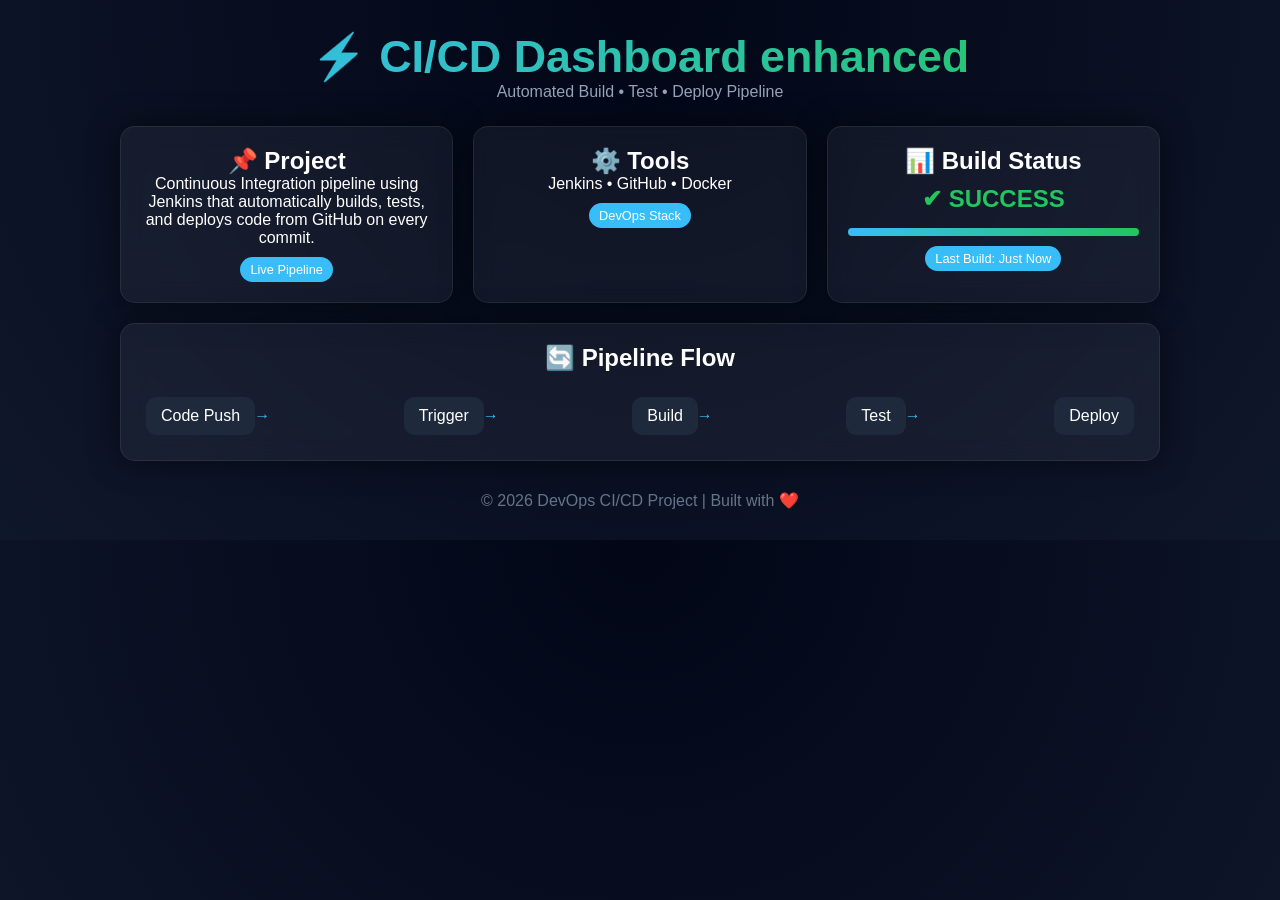
==== index.html @ c314674c "Updated project files" ====
<!DOCTYPE html>
<html lang="en">
<head>
<meta charset="UTF-8">
<meta name="viewport" content="width=device-width, initial-scale=1.0">
<title>CI/CD Dashboard</title>
<link rel="stylesheet" href="styles.css">

</head>

<body>

<div class="container">

<h1>⚡ CI/CD Dashboard enhanced</h1>
<p class="subtitle">Automated Build • Test • Deploy Pipeline</p>

<div class="grid">

<div class="card">
<h2>📌 Project</h2>
<p>
Continuous Integration pipeline using Jenkins that automatically builds, tests, 
and deploys code from GitHub on every commit.
</p>
<span class="badge">Live Pipeline</span>
</div>

<div class="card">
<h2>⚙️ Tools</h2>
<p>Jenkins • GitHub • Docker</p>
<span class="badge">DevOps Stack</span>
</div>

<div class="card">
<h2>📊 Build Status</h2>
<div class="status">✔ SUCCESS</div>
<div class="progress">
    <div class="progress-bar"></div>
</div>
<span class="badge">Last Build: Just Now</span>
</div>

</div>

<div class="card" style="margin-top:20px;">
<h2>🔄 Pipeline Flow</h2>

<div class="pipeline">
<div class="step">Code Push</div>
<div class="step">Trigger</div>
<div class="step">Build</div>
<div class="step">Test</div>
<div class="step">Deploy</div>
</div>

</div>

<footer>
© 2026 DevOps CI/CD Project | Built with ❤️
</footer>

</div>

</body>
</html>
---- styles.css ----
*{
    margin:0;
    padding:0;
    box-sizing:border-box;
    font-family:'Segoe UI',sans-serif;
}

body{
    background: radial-gradient(circle at top, #020617, #0f172a);
    color:#fff;
    text-align:center;
}

/* CONTAINER */
.container{
    max-width:1100px;
    margin:auto;
    padding:30px;
}

/* TITLE */
h1{
    font-size:2.8rem;
    background: linear-gradient(90deg,#38bdf8,#22c55e);
    -webkit-background-clip:text;
    -webkit-text-fill-color: transparent;
}

.subtitle{
    color:#94a3b8;
    margin-bottom:25px;
}

/* GRID */
.grid{
    display:grid;
    grid-template-columns:repeat(auto-fit,minmax(250px,1fr));
    gap:20px;
}

/* CARD */
.card{
    background: rgba(255,255,255,0.05);
    backdrop-filter: blur(12px);
    border-radius:15px;
    padding:20px;
    box-shadow:0 0 30px rgba(0,0,0,0.5);
    transition:0.3s;
    border:1px solid rgba(255,255,255,0.08);
}

.card:hover{
    transform:translateY(-6px) scale(1.02);
}

/* STATUS */
.status{
    font-size:1.5rem;
    color:#22c55e;
    margin-top:10px;
    font-weight:bold;
    animation: glow 1.5s infinite alternate;
}

@keyframes glow{
    from { text-shadow:0 0 5px #22c55e; }
    to { text-shadow:0 0 15px #22c55e; }
}

/* PIPELINE FLOW */
.pipeline{
    display:flex;
    justify-content:space-between;
    margin-top:20px;
    flex-wrap:wrap;
}

.step{
    background:#1e293b;
    padding:10px 15px;
    border-radius:10px;
    margin:5px;
    position:relative;
    transition:0.3s;
}

.step:hover{
    background:#334155;
}

.step::after{
    content:'→';
    position:absolute;
    right:-15px;
    top:50%;
    transform:translateY(-50%);
    color:#38bdf8;
}

.step:last-child::after{
    content:'';
}

/* PROGRESS BAR */
.progress{
    height:8px;
    width:100%;
    background:#1e293b;
    border-radius:10px;
    margin-top:15px;
    overflow:hidden;
}

.progress-bar{
    height:100%;
    width:100%;
    background:linear-gradient(90deg,#38bdf8,#22c55e);
    animation: progress 3s infinite;
}

@keyframes progress{
    0%{width:0%;}
    100%{width:100%;}
}

/* BADGE */
.badge{
    background:#38bdf8;
    padding:5px 10px;
    border-radius:20px;
    font-size:0.8rem;
    margin-top:10px;
    display:inline-block;
}

/* FOOTER */
footer{
    margin-top:30px;
    color:#64748b;
}

/* RESPONSIVE */
@media(max-width:600px){
    h1{
        font-size:2rem;
    }
    .pipeline{
        flex-direction:column;
        align-items:center;
    }
    .step::after{
        display:none;
    }
}
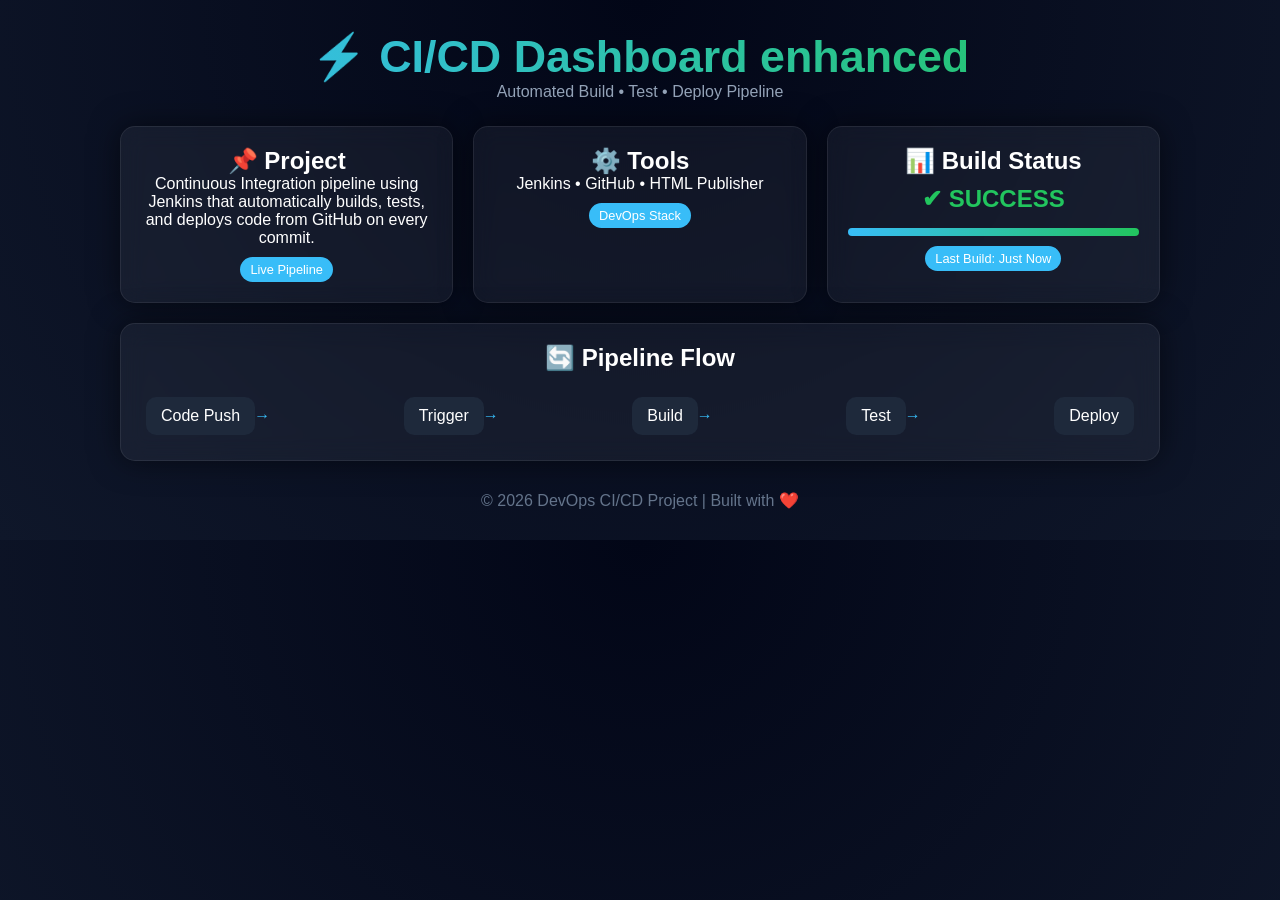
==== commit 629ab6fc: "Updated project files" ====
--- a/index.html
+++ b/index.html
@@ -28,7 +28,7 @@
 
 <div class="card">
 <h2>⚙️ Tools</h2>
-<p>Jenkins • GitHub • Docker</p>
+<p>Jenkins • GitHub • HTML Publisher</p>
 <span class="badge">DevOps Stack</span>
 </div>
 
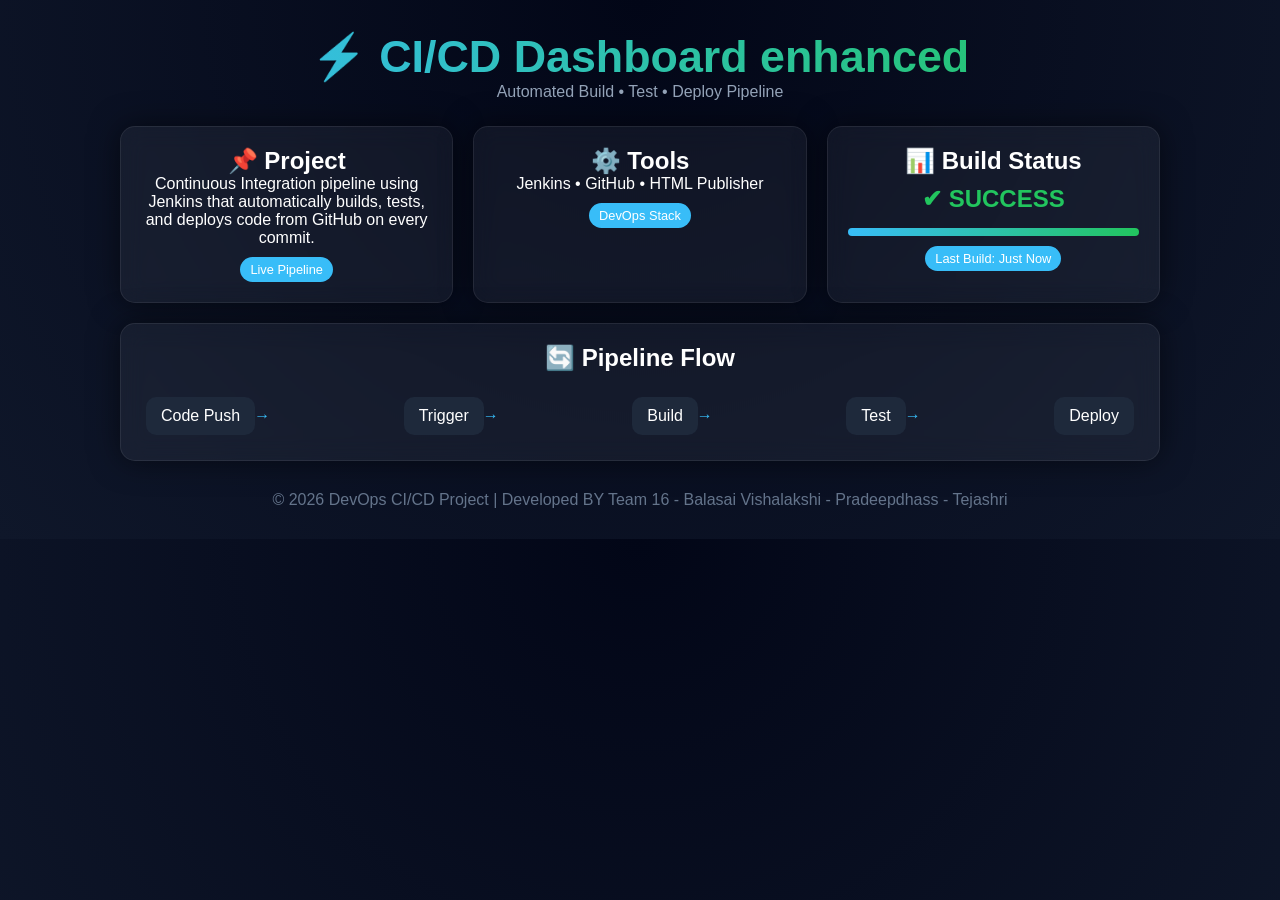
==== commit bffb2942: "Updated project files" ====
--- a/index.html
+++ b/index.html
@@ -57,7 +57,7 @@
 </div>
 
 <footer>
-© 2026 DevOps CI/CD Project | Built with ❤️
+© 2026 DevOps CI/CD Project | Developed BY Team 16 - Balasai Vishalakshi  - Pradeepdhass - Tejashri
 </footer>
 
 </div>
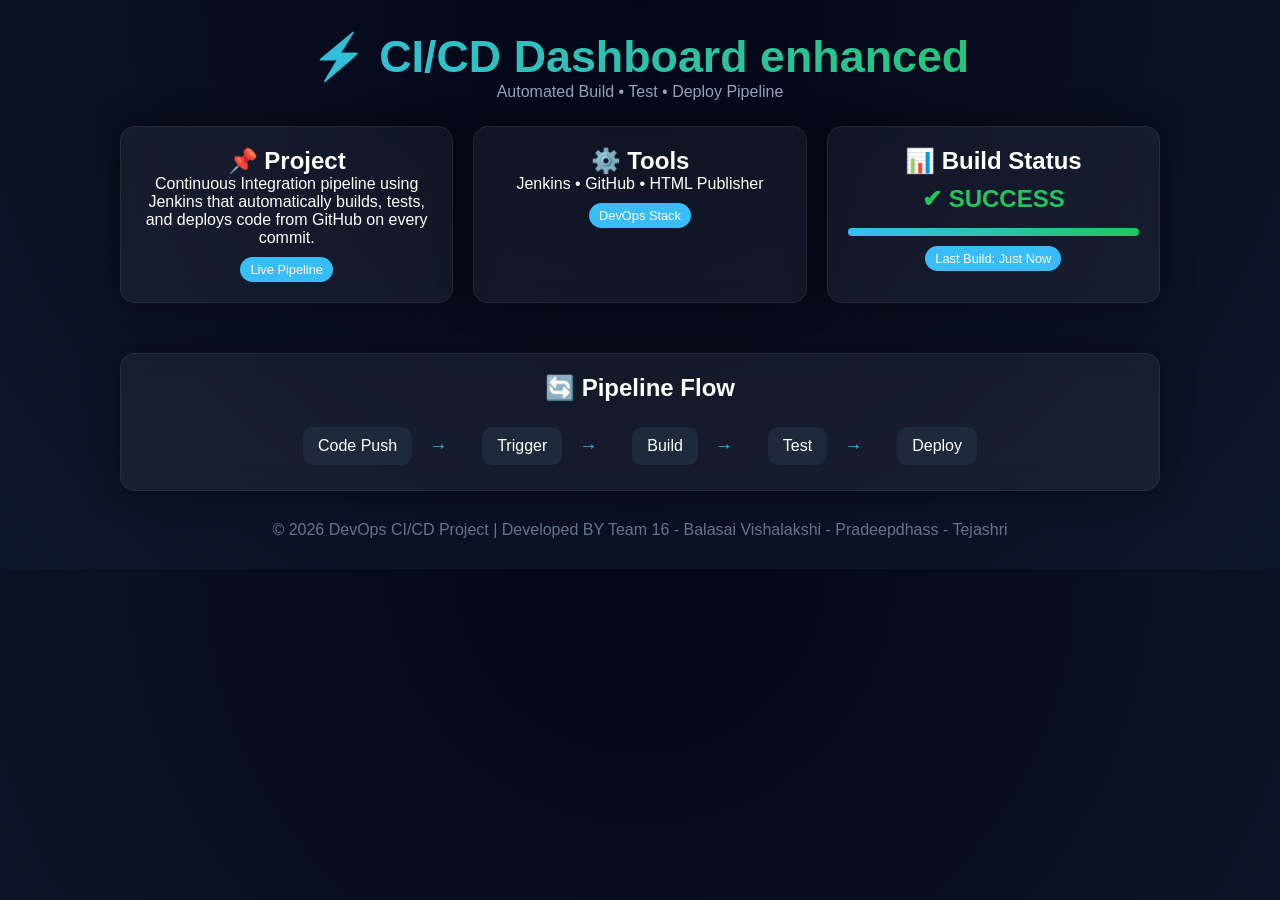
==== commit 19fbad41: "Updated project files" ====
--- a/index.html
+++ b/index.html
@@ -43,7 +43,7 @@
 
 </div>
 
-<div class="card" style="margin-top:20px;">
+<div class="card" style="margin-top:50px;">
 <h2>🔄 Pipeline Flow</h2>
 
 <div class="pipeline">
--- a/styles.css
+++ b/styles.css
@@ -72,9 +72,14 @@
 /* PIPELINE FLOW */
 .pipeline{
     display:flex;
-    justify-content:space-between;
+    justify-content:center;   
+    gap:60px;                 
     margin-top:20px;
     flex-wrap:wrap;
+}
+
+.pipeline-container{
+    margin-top:50px;  /* increase spacing */
 }
 
 .step{
@@ -93,10 +98,11 @@
 .step::after{
     content:'→';
     position:absolute;
-    right:-15px;
+    right:-35px;   
     top:50%;
     transform:translateY(-50%);
     color:#38bdf8;
+    font-size:18px;
 }
 
 .step:last-child::after{
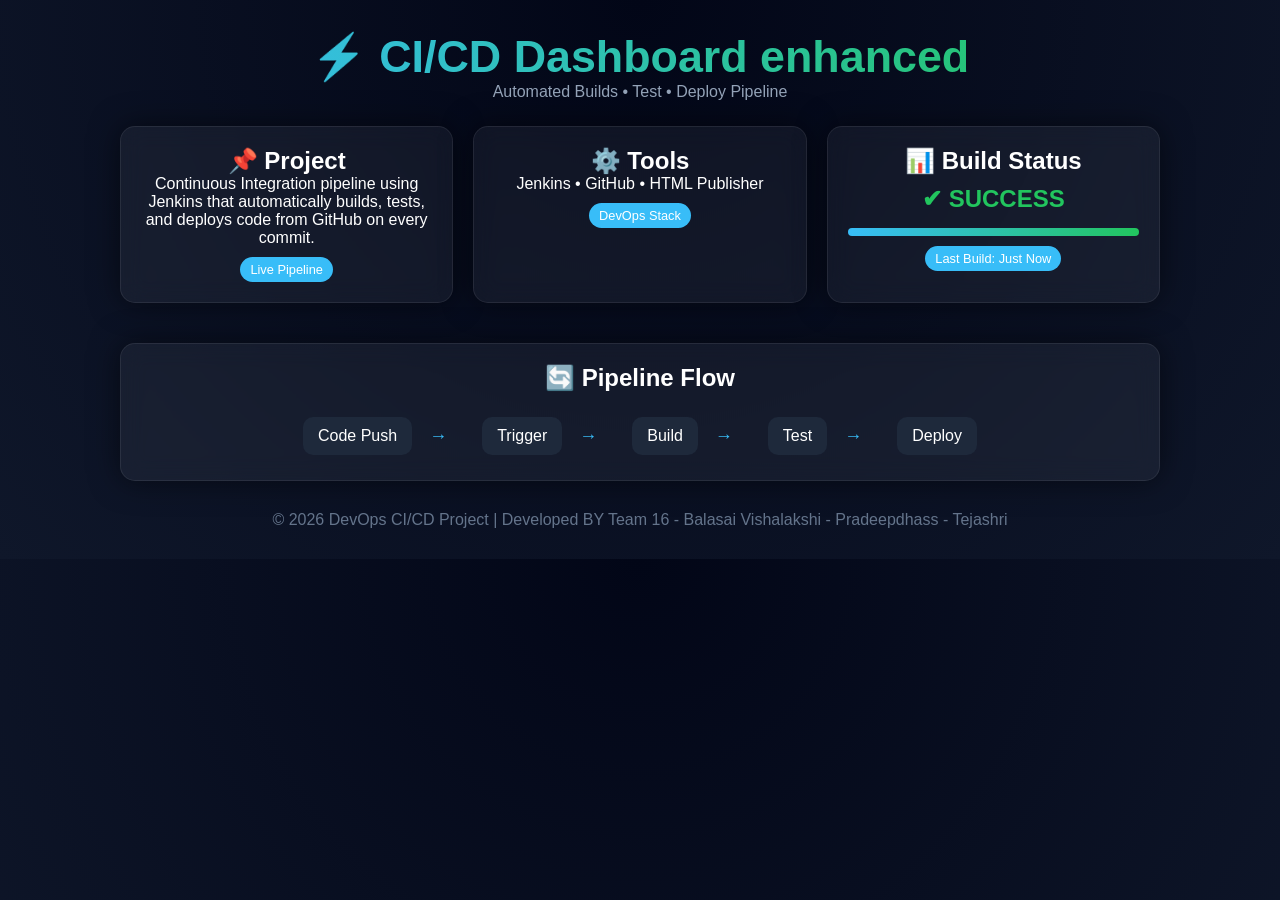
==== commit 1d443cf8: "Updated project files" ====
--- a/index.html
+++ b/index.html
@@ -13,7 +13,7 @@
 <div class="container">
 
 <h1>⚡ CI/CD Dashboard enhanced</h1>
-<p class="subtitle">Automated Build • Test • Deploy Pipeline</p>
+<p class="subtitle">Automated Builds • Test • Deploy Pipeline</p>
 
 <div class="grid">
 
@@ -43,7 +43,7 @@
 
 </div>
 
-<div class="card" style="margin-top:50px;">
+<div class="card pipeline-container">
 <h2>🔄 Pipeline Flow</h2>
 
 <div class="pipeline">
--- a/styles.css
+++ b/styles.css
@@ -79,7 +79,7 @@
 }
 
 .pipeline-container{
-    margin-top:50px;  /* increase spacing */
+    margin-top:40px;  /* increase spacing */
 }
 
 .step{
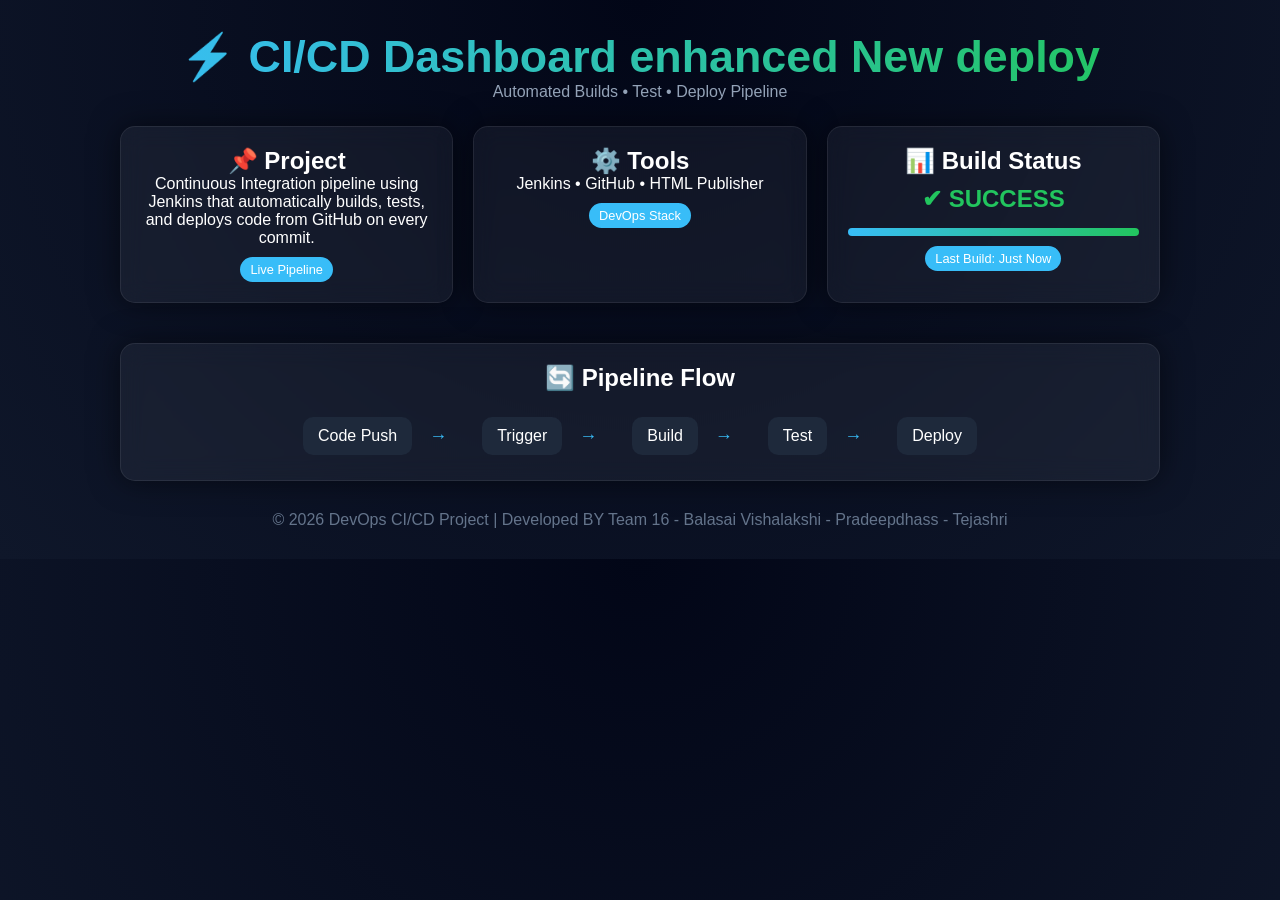
==== commit 51f4b8da: "Updated project files" ====
--- a/index.html
+++ b/index.html
@@ -12,7 +12,7 @@
 
 <div class="container">
 
-<h1>⚡ CI/CD Dashboard enhanced</h1>
+<h1>⚡ CI/CD Dashboard enhanced New deploy</h1>
 <p class="subtitle">Automated Builds • Test • Deploy Pipeline</p>
 
 <div class="grid">
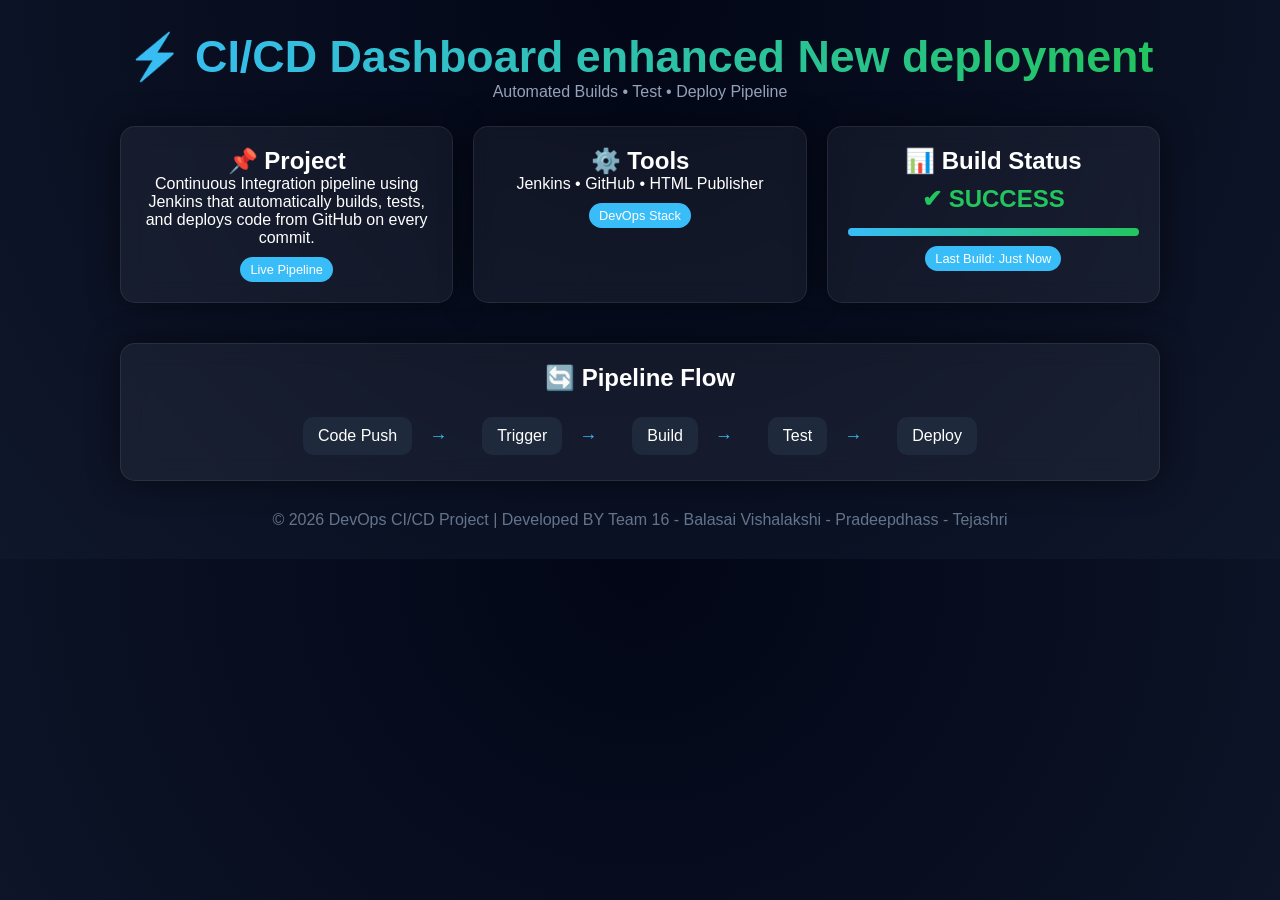
==== commit baf4834f: "Updated project files" ====
--- a/index.html
+++ b/index.html
@@ -12,7 +12,7 @@
 
 <div class="container">
 
-<h1>⚡ CI/CD Dashboard enhanced New deploy</h1>
+<h1>⚡ CI/CD Dashboard enhanced New deployment</h1>
 <p class="subtitle">Automated Builds • Test • Deploy Pipeline</p>
 
 <div class="grid">
